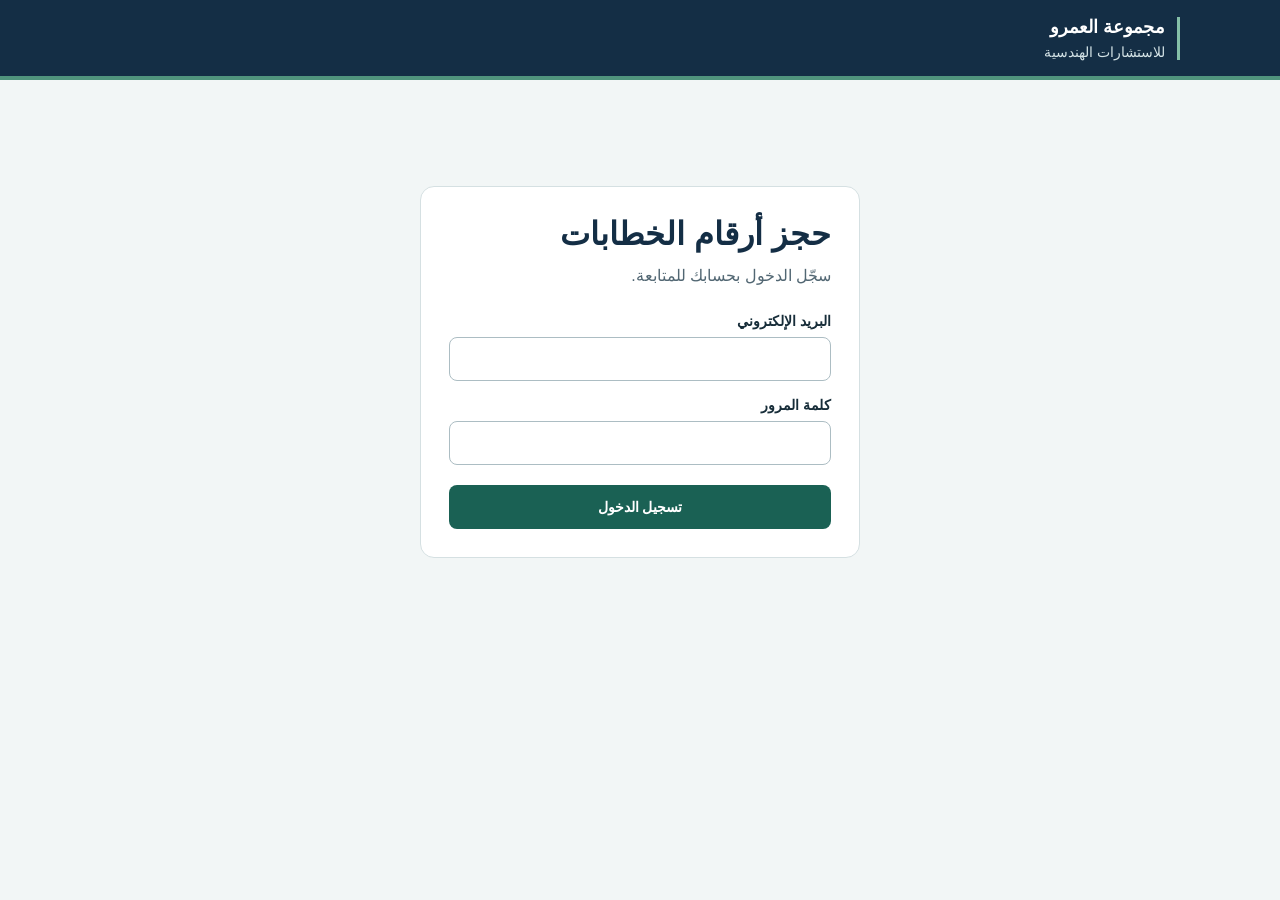
==== web/index.html @ d459f214 "Initial commit: letter numbers reservation system" ====
<!doctype html>
<html lang="ar" dir="rtl">
<head>
  <meta charset="utf-8">
  <meta name="viewport" content="width=device-width, initial-scale=1">
  <meta name="referrer" content="no-referrer">
  <meta http-equiv="Content-Security-Policy" content="default-src 'self'; style-src 'self' https://fonts.googleapis.com; font-src 'self' https://fonts.gstatic.com; base-uri 'none'; form-action 'none'">
  <title>حجز أرقام الخطابات | مجموعة العمرو</title>
  <link rel="stylesheet" href="https://fonts.googleapis.com/css2?family=Almarai:wght@400;700;800&display=swap">
  <link rel="stylesheet" href="./styles.css">
  <script type="module" src="./app.js"></script>
</head>
<body>
  <header class="top">
    <div class="top-inner">
      <div class="brand">
        <strong>مجموعة العمرو</strong>
        <span>للاستشارات الهندسية</span>
      </div>
      <button id="logout" class="top-button" type="button" hidden>تسجيل الخروج</button>
    </div>
  </header>
  <main>
    <div id="notice" class="notice" role="status" hidden></div>
    <section id="login-view" class="login card" aria-labelledby="login-title" hidden>
      <h1 id="login-title">حجز أرقام الخطابات</h1>
      <p class="muted">سجّل الدخول بحسابك للمتابعة.</p>
      <form id="login-form">
        <label for="email">البريد الإلكتروني</label>
        <input id="email" name="email" type="email" dir="ltr" maxlength="254" autocomplete="username" required>
        <label for="password">كلمة المرور</label>
        <input id="password" name="password" type="password" dir="ltr" maxlength="128" autocomplete="current-password" required>
        <button type="submit">تسجيل الدخول</button>
      </form>
    </section>
    <div id="workspace" hidden>
      <div class="intro">
        <div>
          <h1>حجز أرقام الخطابات</h1>
          <p id="welcome" class="muted"></p>
        </div>
        <button class="secondary" id="admin-toggle" type="button" aria-expanded="false" aria-controls="admin-view" hidden>إدارة المستخدمين</button>
      </div>
      <section class="card" aria-labelledby="reservation-title">
        <h2 id="reservation-title">حجز جديد</h2>
        <form id="reservation-form">
          <label for="subject">موضوع الخطاب</label>
          <div class="form-line">
            <input id="subject" name="subject" maxlength="200" required>
            <button type="submit">حجز رقم</button>
          </div>
        </form>
        <div id="receipt" class="receipt" hidden>
          <div>
            <span>رقم الخطاب المحجوز</span>
            <bdi id="letter-number" dir="ltr"></bdi>
          </div>
          <button id="copy" class="secondary" type="button">نسخ الرقم</button>
        </div>
      </section>
      <section id="admin-view" class="card" aria-labelledby="admin-title" hidden>
        <h2 id="admin-title">إدارة المستخدمين</h2>
        <form id="user-form" class="user-form">
          <div>
            <label for="new-name">اسم الموظف</label>
            <input id="new-name" name="name" maxlength="100" required>
          </div>
          <div>
            <label for="new-email">البريد الإلكتروني</label>
            <input id="new-email" name="email" type="email" dir="ltr" maxlength="254" autocomplete="off" required>
          </div>
          <div>
            <label for="new-password">كلمة المرور</label>
            <input id="new-password" name="password" type="password" dir="ltr" minlength="10" maxlength="128" autocomplete="new-password" required>
          </div>
          <button type="submit">إضافة مستخدم</button>
        </form>
        <div class="table-wrap">
          <table aria-label="حسابات الموظفين">
            <thead><tr><th scope="col">الموظف</th><th scope="col">البريد</th><th scope="col">الحالة</th><th scope="col">الإجراءات</th></tr></thead>
            <tbody id="users"></tbody>
          </table>
        </div>
      </section>
      <section class="card" aria-labelledby="letters-title">
        <div class="section-top">
          <h2 id="letters-title">حجوزاتي</h2>
          <form id="search-form" class="search">
            <label class="sr-only" for="query">البحث بالرقم أو الموضوع</label>
            <input id="query" type="search" name="query" maxlength="200" placeholder="البحث بالرقم أو الموضوع">
            <button class="secondary" type="submit">بحث</button>
          </form>
        </div>
        <div class="table-wrap">
          <table aria-labelledby="letters-title">
            <thead><tr><th scope="col">الرقم</th><th scope="col">الموضوع</th><th scope="col">حجزه</th><th scope="col">التاريخ والوقت</th></tr></thead>
            <tbody id="letters"></tbody>
          </table>
        </div>
        <nav id="pagination" class="pagination" aria-label="صفحات الحجوزات" hidden>
          <button id="previous" class="secondary" type="button">السابق</button>
          <span id="page-number"></span>
          <button id="next" class="secondary" type="button">التالي</button>
        </nav>
      </section>
    </div>
    <noscript>فعّل JavaScript لاستخدام نظام حجز أرقام الخطابات.</noscript>
  </main>
  <dialog id="reset-dialog" aria-labelledby="reset-title">
    <h2 id="reset-title">إعادة تعيين كلمة المرور</h2>
    <p id="reset-name"></p>
    <form id="reset-form">
      <label for="reset-password">كلمة المرور الجديدة</label>
      <input id="reset-password" name="password" type="password" dir="ltr" minlength="10" maxlength="128" autocomplete="new-password" required>
      <p id="reset-error" class="error-text" role="alert" hidden></p>
      <div class="actions">
        <button type="submit">حفظ</button>
        <button id="cancel-reset" class="secondary" type="button">إلغاء</button>
      </div>
    </form>
  </dialog>
</body>
</html>
---- web/styles.css ----
:root {
  color-scheme: light;
  --navy: #142e45;
  --green: #1a6154;
  --green-dark: #134c43;
  --ink: #172d39;
  --muted: #526773;
  --border: #d5e0e2;
  --surface: #f2f6f6;
  font-family: Almarai, Tahoma, Arial, sans-serif;
  color: var(--ink);
  background: var(--surface);
}

*, *::before, *::after { box-sizing: border-box; }
[hidden] { display: none !important; }
body { margin: 0; }
button, input { font: inherit; }
p { line-height: 1.7; }
.top { background: var(--navy); border-block-end: 4px solid #50947d; color: white; }
.top-inner, main { width: min(1080px, calc(100% - 36px)); margin-inline: auto; }
.top-inner { display: flex; align-items: center; justify-content: space-between; min-height: 76px; }
.brand { display: grid; gap: 6px; border-inline-start: 3px solid #85c0a8; padding-inline-start: 12px; }
.brand strong { font-size: 1.1rem; font-weight: 800; }
.brand span { color: #d3e2e5; font-size: .85rem; }
main { padding-block: 34px 64px; }
h1, h2 { color: var(--navy); margin: 0; }
h1 { font-size: clamp(1.45rem, 3vw, 2rem); font-weight: 800; }
h2 { font-size: 1.17rem; margin-block-end: 18px; }
.muted { color: var(--muted); margin-block: 9px 0; }
.intro, .section-top, .form-line, .receipt, .actions, .pagination { display: flex; gap: 12px; align-items: center; }
.intro, .section-top, .receipt { justify-content: space-between; }
.intro { margin-block-end: 24px; }
.card { background: white; border: 1px solid var(--border); border-radius: 14px; padding: clamp(18px, 3vw, 28px); margin-block-end: 18px; }
.login { max-width: 440px; margin: clamp(20px, 8vh, 80px) auto 0; }
.login form { display: grid; margin-block-start: 24px; }
.login input { margin-block-end: 16px; }
.login button { margin-block-start: 4px; }
label { font-weight: 700; display: block; margin-block-end: 8px; font-size: .9rem; }
input { width: 100%; color: var(--ink); background: white; border: 1px solid #acbdc3; border-radius: 8px; padding: 10px 12px; min-height: 44px; }
input:focus, button:focus-visible { outline: 2px solid #227b69; outline-offset: 3px; }
button, .entry-link { cursor: pointer; border: 1px solid transparent; border-radius: 8px; padding: 9px 14px; min-height: 44px; background: var(--green); color: white; font-size: .9rem; font-weight: 700; white-space: nowrap; }
button:hover, .entry-link:hover { background: var(--green-dark); }
.entry-link { display: grid; place-items: center; margin-block-start: 24px; text-decoration: none; }
.entry-link:focus-visible { outline: 2px solid #227b69; outline-offset: 3px; }
button:disabled { opacity: .55; cursor: default; }
button.secondary { background: white; color: var(--green-dark); border-color: #b9cdca; }
button.secondary:hover { background: #eaf4ef; }
.top-button { background: transparent; border-color: #9eb3bd; }
.top-button:hover { background: #28475f; }
.receipt { margin-block-start: 18px; border: 1px solid #bbd6cd; background: #edf7f1; border-radius: 10px; padding: 14px; }
.receipt span { color: var(--green-dark); font-size: .85rem; display: block; margin-block-end: 5px; }
.receipt bdi { color: var(--green-dark); font-size: 1.45rem; font-weight: 800; font-variant-numeric: tabular-nums; }
.section-top { margin-block-end: 14px; }
.section-top h2 { margin: 0; }
.search { display: flex; gap: 8px; width: min(100%, 350px); }
.table-wrap { overflow-x: auto; }
table { width: 100%; border-collapse: collapse; font-size: .92rem; }
th, td { padding: 12px; text-align: start; border-block-end: 1px solid var(--border); }
th { white-space: nowrap; background: var(--surface); color: var(--navy); }
td { overflow-wrap: anywhere; }
td:nth-child(1) bdi, td time { white-space: nowrap; }
.empty { text-align: center; color: var(--muted); padding: 24px; }
.pagination { justify-content: center; margin-block-start: 18px; font-size: .9rem; }
.user-form { display: grid; grid-template-columns: 1fr 1fr 1fr auto; gap: 12px; align-items: end; margin-block-end: 20px; }
.user-form button { align-self: end; }
td .actions { flex-wrap: wrap; gap: 6px; }
td button { min-height: 38px; padding-inline: 9px; font-size: .8rem; }
.notice { background: #edf7f1; border: 1px solid #bbd6cd; color: var(--green-dark); padding: 12px 16px; border-radius: 9px; margin-block-end: 18px; }
.notice.error, .error-text { color: #8c2b35; }
.notice.error { background: #fff2f2; border-color: #eabcc2; }
dialog { width: min(420px, calc(100% - 32px)); border: 1px solid var(--border); border-radius: 14px; padding: 24px; color: var(--ink); }
dialog::backdrop { background: rgb(20 46 69 / 55%); }
dialog .actions { margin-block-start: 18px; }
.sr-only { position: absolute; width: 1px; height: 1px; padding: 0; margin: -1px; overflow: hidden; clip-path: inset(50%); white-space: nowrap; }

@media (max-width: 690px) {
  .user-form { grid-template-columns: 1fr 1fr; }
  .intro, .section-top { align-items: flex-start; flex-direction: column; }
  .search { width: 100%; }
  th, td { padding-inline: 9px; }
}
@media (max-width: 400px) {
  .user-form, .form-line { display: grid; grid-template-columns: 1fr; }
}
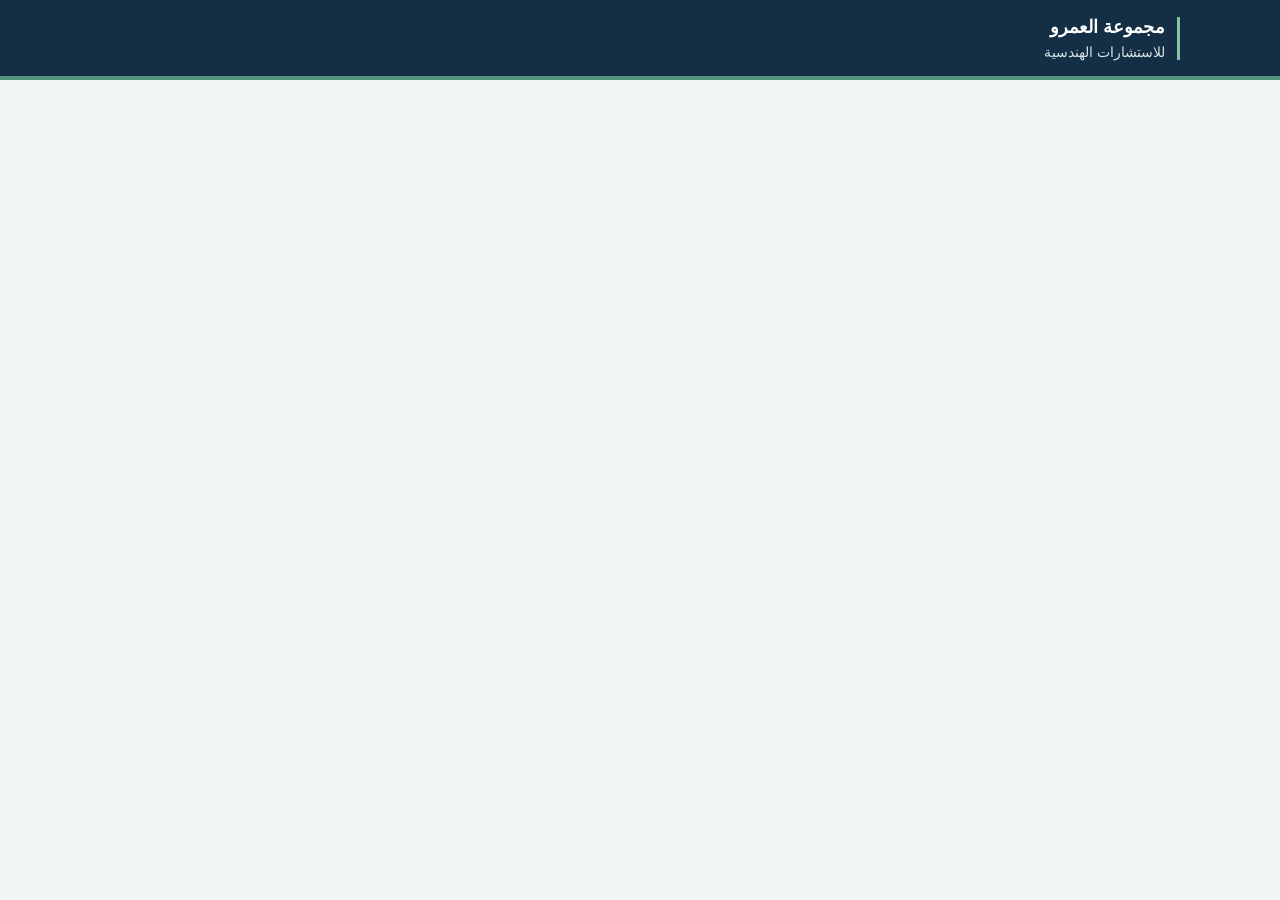
==== commit 7a122b72: "Move backend to Supabase and deploy static frontend on GitHub Pages" ====
--- a/web/index.html
+++ b/web/index.html
@@ -4,7 +4,7 @@
   <meta charset="utf-8">
   <meta name="viewport" content="width=device-width, initial-scale=1">
   <meta name="referrer" content="no-referrer">
-  <meta http-equiv="Content-Security-Policy" content="default-src 'self'; style-src 'self' https://fonts.googleapis.com; font-src 'self' https://fonts.gstatic.com; base-uri 'none'; form-action 'none'">
+  <meta http-equiv="Content-Security-Policy" content="default-src 'self'; connect-src 'self' https://*.supabase.co; style-src 'self' https://fonts.googleapis.com; font-src 'self' https://fonts.gstatic.com; base-uri 'none'; form-action 'none'">
   <title>حجز أرقام الخطابات | مجموعة العمرو</title>
   <link rel="stylesheet" href="https://fonts.googleapis.com/css2?family=Almarai:wght@400;700;800&display=swap">
   <link rel="stylesheet" href="./styles.css">
